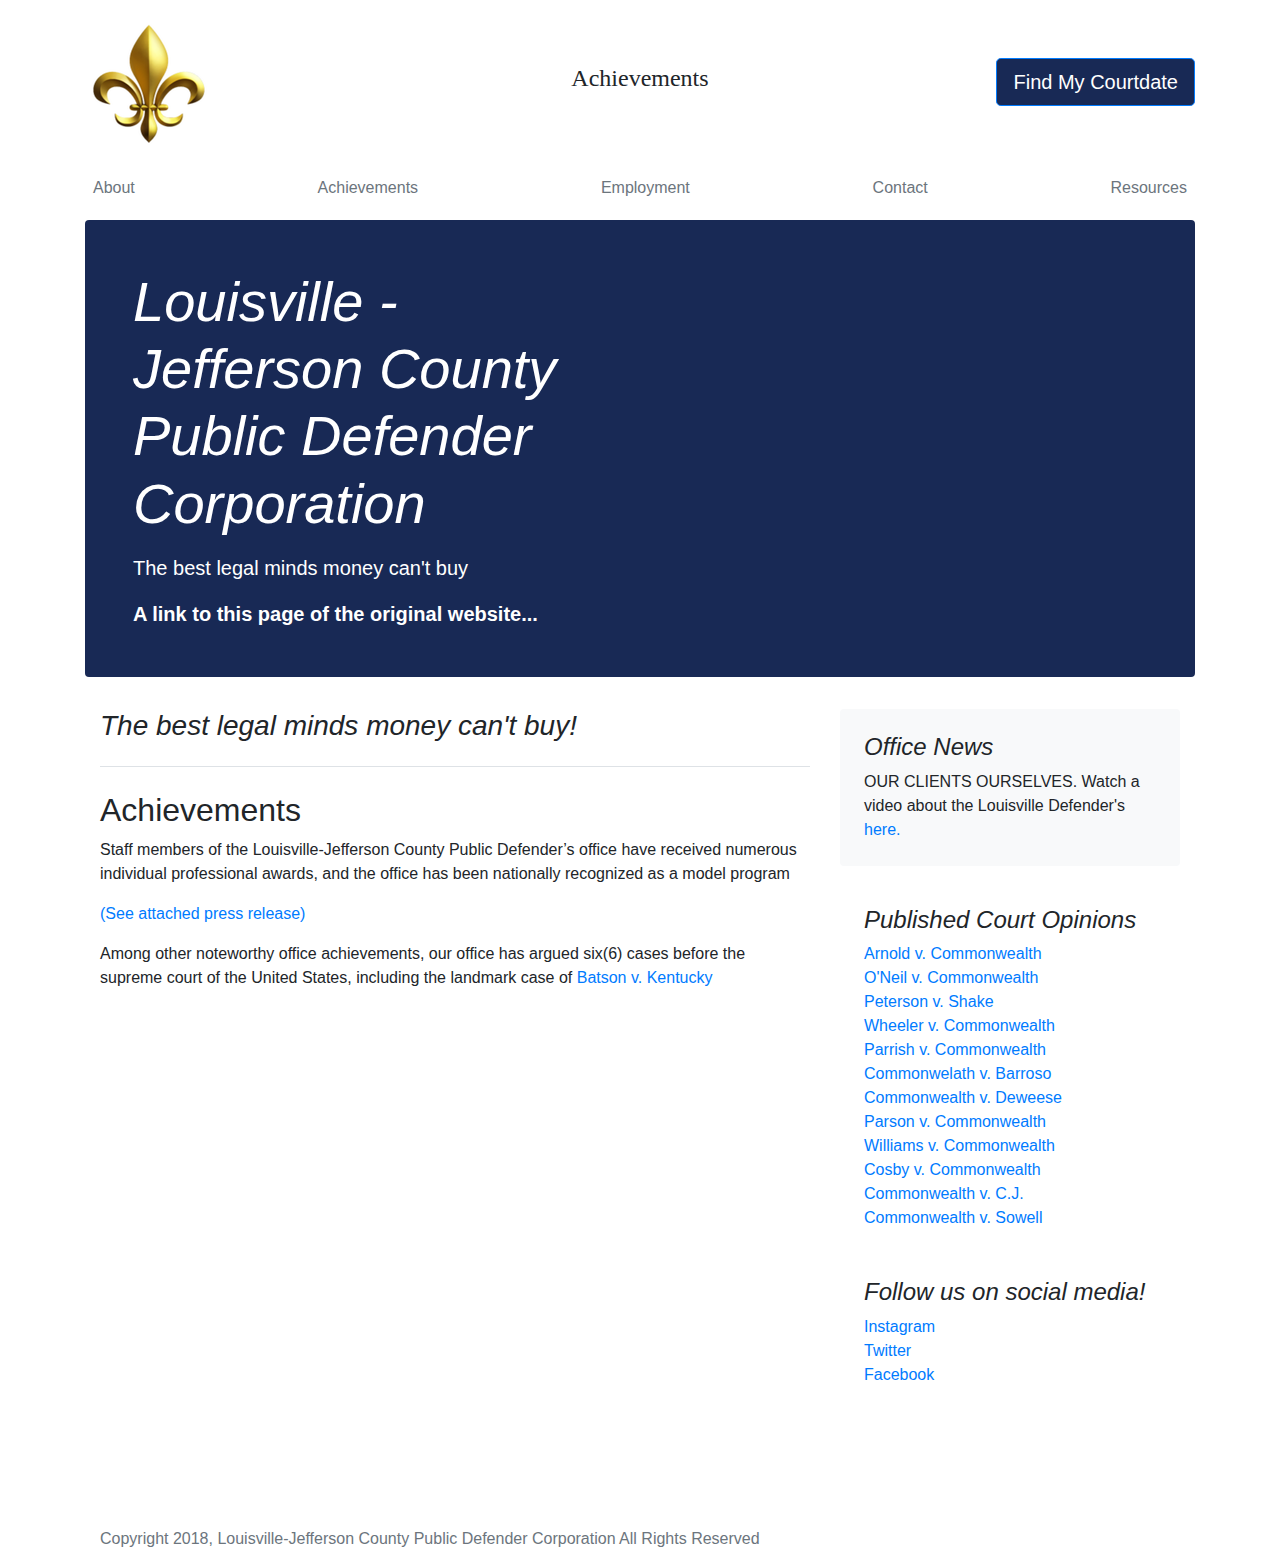
==== pd_site_achievements.html @ 8dcd306f "initial commit" ====
<!doctype html>
<html lang="en">
  <head>
    <meta charset="utf-8">
    <meta name="viewport" content="width=device-width, initial-scale=1, shrink-to-fit=no">
    <meta name="description" content="">
    <meta name="author" content="Mark Otto, Jacob Thornton, and Bootstrap contributors">
    <meta name="generator" content="Jekyll v3.8.5">
    <title>Louisville Public Defender Achievements</title>

    <link rel="canonical" href="https://getbootstrap.com/docs/4.3/examples/blog/">
<!--JQuery-->    
<script type="text/javascript" src="http://ajax.googleapis.com/ajax/libs/jquery/3.3.1/jquery.min.js"></script>
<!--/JQuery-->  
<!--Bootstrap core CSS & Custom CSS -->
<link href="/docs/4.3/dist/css/bootstrap.min.css" rel="stylesheet" integrity="sha384-ggOyR0iXCbMQv3Xipma34MD+dH/1fQ784/j6cY/iJTQUOhcWr7x9JvoRxT2MZw1T" crossorigin="anonymous">
<link rel="stylesheet" href="https://stackpath.bootstrapcdn.com/bootstrap/4.3.1/css/bootstrap.min.css" integrity="sha384-ggOyR0iXCbMQv3Xipma34MD+dH/1fQ784/j6cY/iJTQUOhcWr7x9JvoRxT2MZw1T" crossorigin="anonymous">
<link rel="stylesheet" type="text/css" href="customcss/customstyles.css">
    <style>
      .bd-placeholder-img {
        font-size: 1.125rem;
        text-anchor: middle;
        -webkit-user-select: none;
        -moz-user-select: none;
        -ms-user-select: none;
        user-select: none;
      }

      @media (min-width: 768px) {
        .bd-placeholder-img-lg {
          font-size: 3.5rem;
        }
      }
    </style>
    <link href="https://fonts.googleapis.com/css?family=Playfair+Display:700,900" rel="stylesheet">
    <link href="blog.css" rel="stylesheet">
<!--/Bootstrap core CSS & Custom CSS -->
  </head>

  <body>
<!--Top section-->       
    <div class="container">
  <header class="blog-header py-3">
    <div class="row flex-nowrap justify-content-between align-items-center">
      <div class="col-4 pt-1">
        <img src="Images/fleur-de-lis-3.png" class="image.fluid">
      </div>
      <div class="col-4 text-center">
        <h6 class="page_title">Achievements</h6>
      </div>
      <div class="col-4 d-flex justify-content-end align-items-center">
        <button type="button" class="btn btn-primary btn-lg" id="buttonevent">Find My Courtdate</button>
      </div>
    </div>
  </header>
<!--/Top Section-->
<!--Navigation Bar-->  
  <div class="nav-scroller py-1 mb-2">
    <nav class="nav d-flex justify-content-between">
      <a class="p-2 text-muted" href="index.html">About</a>
      <a class="p-2 text-muted" href="pd_site_achievements.html">Achievements</a>
      <a class="p-2 text-muted" href="pd_site_employment.html">Employment</a>
      <a class="p-2 text-muted" href="pd_site_contact.html">Contact</a>
      <a class="p-2 text-muted" href="pd_site_resources.html">Resources</a>
    </nav>
  </div>
<!--/Navigation Bar--> 
<!--Jumbotron-->
  <div class="jumbotron p-4 p-md-5 text-white rounded bg-dark">
    <div class="col-md-6 px-0">
      <h1 class="display-4 font-italic">Louisville - Jefferson County Public Defender Corporation</h1>
      <p class="lead my-3">The best legal minds money can't buy</p>
      <p class="lead mb-0"><a target="_blank" href="https://louisvillemetropublicdefender.org/accomplishments.html" class="text-white font-weight-bold">A link to this page of the original website...</a></p>
    </div>
  </div>
<!--/Jumbotron-->
<!--Space-->
<main role="main" class="container">
  <div class="row">
    <div class="col-md-8 blog-main">
      <h3 class="pb-4 mb-4 font-italic border-bottom">
        The best legal minds money can't buy!
      </h3>
<!--/Space-->
<!--Achievements-->
  <div class="blog-post">
    <h2 class="blog-post-title">Achievements</h2>
    <p>Staff members of the Louisville-Jefferson County Public Defender’s office have received numerous individual professional awards, and the office has been nationally recognized as a model program</p>
    <p> <a target="_blank" href="https://louisvillemetropublicdefender.org/PressRelease-2003ClaraShortridgeFoltzAward.html">(See attached press release)</a></p>
    <p>Among other noteworthy office achievements, our office has argued six(6) cases before the supreme court of the United States, including the landmark case of <a target="_blank" href="https://www.uscourts.gov/educational-resources/educational-activities/facts-and-case-summary-batson-v-kentucky">Batson v. Kentucky</a></p>
    </div>
    </div>
<!--/Achievements-->
<!--Sidebar-->
<aside class="col-md-4 blog-sidebar">
  <div class="p-4 mb-3 bg-light rounded">
    <h4 class="font-italic">Office News</h4>
    <p class="mb-0">OUR CLIENTS OURSELVES. Watch a video about the Louisville Defender's <a href="#">here.</a></p>
  </div>

  <div class="p-4">
    <h4 class="font-italic">Published Court Opinions</h4>
    <ol class="list-unstyled mb-0">
      <li><a target="_blank" href="https://caselaw.findlaw.com/ky-supreme-court/1437083.html">Arnold v. Commonwealth</a></li>
      <li><a target="_blank" href="https://casetext.com/case/oneil-v-commonwealth">O'Neil v. Commonwealth</a></li>
      <li><a target="_blank" href="https://caselaw.findlaw.com/ky-supreme-court/1273490.html">Peterson v. Shake</a></li>
      <li><a target="_blank" href="https://law.justia.com/cases/kentucky/court-of-appeals/2003/2001-ca-002157.html">Wheeler v. Commonwealth</a></li>
      <li><a target="_blank" href="https://law.justia.com/cases/kentucky/supreme-court/2003/2001-sc-000192-mr.html">Parrish v. Commonwealth</a></li>
      <li><a target="_blank" href="https://caselaw.findlaw.com/ky-supreme-court/1273031.html">Commonwelath v. Barroso</a></li>
      <li><a target="_blank" href="https://caselaw.findlaw.com/wv-supreme-court-of-appeals/1482333.html">Commonwealth v. Deweese</a></li>
      <li><a target="_blank" href="https://caselaw.findlaw.com/ky-supreme-court/1243971.html">Parson v. Commonwealth</a></li>
      <li><a target="_blank" href="https://caselaw.findlaw.com/ky-supreme-court/1333181.html">Williams v. Commonwealth</a></li>
      <li><a target="_blank" href="https://caselaw.findlaw.com/ky-supreme-court/1244268.html">Cosby v. Commonwealth</a></li>
      <li><a target="_blank" href="https://caselaw.findlaw.com/ky-supreme-court/1092842.html">Commonwealth v. C.J.</a></li>
      <li><a target="_blank" href="https://caselaw.findlaw.com/ky-supreme-court/1243602.html">Commonwealth v. Sowell</a></li>
    </ol>
  </div>

  <div class="p-4">
    <h4 class="font-italic">Follow us on social media!</h4>
    <ol class="list-unstyled">
      <li><a href="#">Instagram</a></li>
      <li><a href="#">Twitter</a></li>
      <li><a href="#">Facebook</a></li>
    </ol>
  </div>
</aside>
<!--/Sidebar-->
</div><!-- /.row -->

</main><!-- /.container -->
<!--Footer-->
<footer class="footer">
  <div class="container bottom-space">
    <span class="text-muted">Copyright 2018, Louisville-Jefferson County Public Defender Corporation All Rights Reserved </span>
  </div>
</footer>
<!--/Footer-->
<!--Javascript-->
<script src="customjs/mycustomscript.js"></script>
<!--/Javascript-->
</body>
</html>
---- customcss/customstyles.css ----
.page_title {
    font-size: 1.5em;
    font-family: 'Snell Roundhand';
}

.bottom-space {
    padding-top: 100px;
}

.jumbotron {
    background-color: rgb(24,41,85)!important;
}

.btn {
    background-color: rgb(24, 41, 85)!important;
}
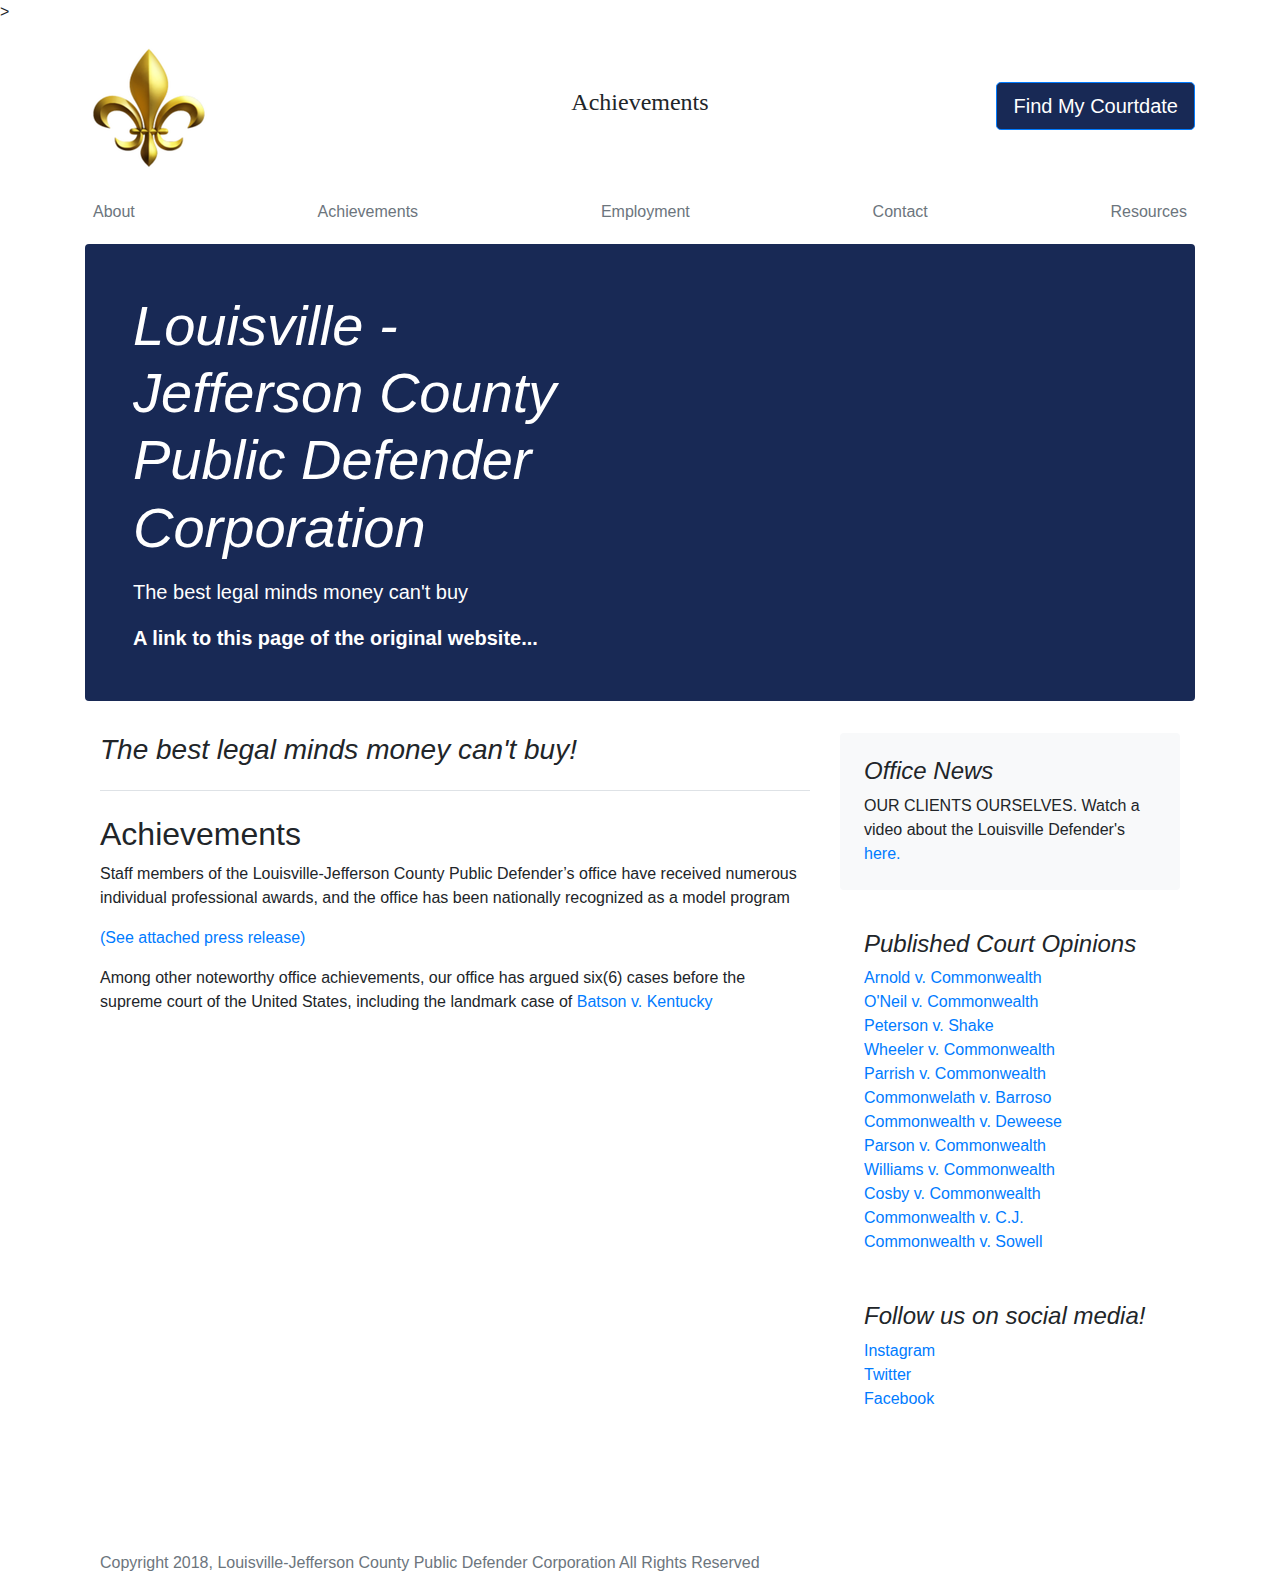
==== commit c940533a: "fixed bugs" ====
--- a/pd_site_achievements.html
+++ b/pd_site_achievements.html
@@ -2,18 +2,15 @@
 <html lang="en">
   <head>
     <meta charset="utf-8">
-    <meta name="viewport" content="width=device-width, initial-scale=1, shrink-to-fit=no">
-    <meta name="description" content="">
-    <meta name="author" content="Mark Otto, Jacob Thornton, and Bootstrap contributors">
-    <meta name="generator" content="Jekyll v3.8.5">
+    <meta name="viewport" content="width=device-width, initial-scale=1, shrink-to-fit=no">>
     <title>Louisville Public Defender Achievements</title>
 
     <link rel="canonical" href="https://getbootstrap.com/docs/4.3/examples/blog/">
 <!--JQuery-->    
-<script type="text/javascript" src="http://ajax.googleapis.com/ajax/libs/jquery/3.3.1/jquery.min.js"></script>
+<script type="text/javascript" src="https://ajax.googleapis.com/ajax/libs/jquery/3.3.1/jquery.min.js"></script>
 <!--/JQuery-->  
 <!--Bootstrap core CSS & Custom CSS -->
-<link href="/docs/4.3/dist/css/bootstrap.min.css" rel="stylesheet" integrity="sha384-ggOyR0iXCbMQv3Xipma34MD+dH/1fQ784/j6cY/iJTQUOhcWr7x9JvoRxT2MZw1T" crossorigin="anonymous">
+
 <link rel="stylesheet" href="https://stackpath.bootstrapcdn.com/bootstrap/4.3.1/css/bootstrap.min.css" integrity="sha384-ggOyR0iXCbMQv3Xipma34MD+dH/1fQ784/j6cY/iJTQUOhcWr7x9JvoRxT2MZw1T" crossorigin="anonymous">
 <link rel="stylesheet" type="text/css" href="customcss/customstyles.css">
     <style>
